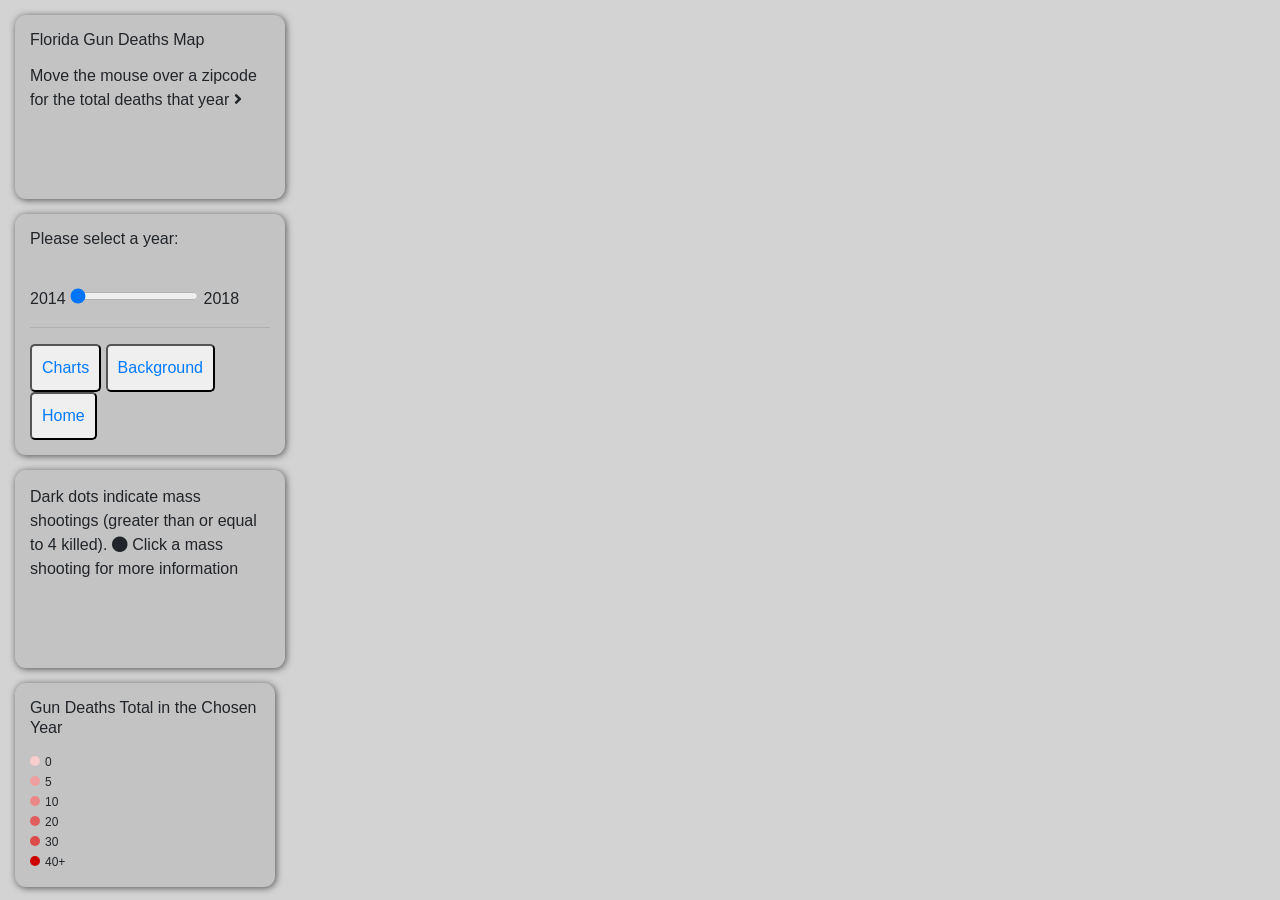
==== map.html @ d7594457 "Initial commit" ====
<!doctype html>

<html lang="en">

<head>
  <meta charset="utf-8">

  <title>Gun Deaths Florida</title>
  <meta name="description" content="A Map of Gun Deaths in Florida since 2014">
  <meta name="author" content="Marium Sultan">
  <link rel="icon" href="favicon.ico">

<!-- Bootstrap core CSS -->
<link rel="stylesheet" href="https://stackpath.bootstrapcdn.com/bootstrap/4.3.1/css/bootstrap.min.css" integrity="sha384-ggOyR0iXCbMQv3Xipma34MD+dH/1fQ784/j6cY/iJTQUOhcWr7x9JvoRxT2MZw1T" crossorigin="anonymous">
<!-- Mapbox CSS -->
<link href="https://api.tiles.mapbox.com/mapbox-gl-js/v0.53.1/mapbox-gl.css" rel="stylesheet" />
<!-- FontAwesome CSS -->
<link rel="stylesheet" href="https://use.fontawesome.com/releases/v5.8.2/css/all.css" integrity="sha384-oS3vJWv+0UjzBfQzYUhtDYW+Pj2yciDJxpsK1OYPAYjqT085Qq/1cq5FLXAZQ7Ay" crossorigin="anonymous">
<!-- Custom CSS -->
<link rel="stylesheet" href="css/styles.css?v=1.0">

<body>

  <div id="mapContainer">
    <div id="sidebar">
      <div class="info-box">
        <h3>Florida Gun Deaths Map</h3>
        <span id=address> </span>Move the mouse over a zipcode for the total deaths that year <i class="fas fa-angle-right"></i> </span><br/>
        <span id="n_killed"></span><br/>
        <span id="zipcode"></span><br/>
        <span id="year"></span><br/>
      </div>

      <div class="info-box">
        <h3>Please select a year:</h3>
        <label id='year'></label>
      <div>


          2014
            <input id='slider' type='range' min='2014' max='2018' step='1' value='2014' />
          2018
          </div>


        <hr/>
        <button class="button"><a href = "charts.html"> Charts</a> </button>
        <button class="button"><a href = "background.html"> Background</a> </button>
        <button class="button"><a href = "index.html"> Home</a> </button>



      </div>

      <div class="info-box">
        <span id=address> </span>Dark dots indicate mass shootings (greater than or equal to 4 killed). <i class="fas fa-circle"></i> Click a mass shooting for more information</span><br/>
        <span id="n_killed_s"></span><br/>
        <span id="address_s"></span><br/>
        <span id="year_s"></span><br/>

      </div>

      <div class=legend >

        <h3>Gun Deaths Total in the Chosen Year</h3>
        <div><span style='background-color: #f7cdcd'></span>0</div>
        <div><span style='background-color: #ee9f9f'></span>5</div>
        <div><span style='background-color: #ea8888'></span>10</div>
        <div><span style='background-color: #e15e5e'></span>20</div>
        <div><span style='background-color: #dd4a4a'></span>30</div>
        <div><span style='background-color: #cc0000'></span>40+</div>

      </div>



  <script src='https://api.tiles.mapbox.com/mapbox-gl-js/v0.53.1/mapbox-gl.js'></script>
  <script src="https://code.jquery.com/jquery-3.3.1.min.js" integrity="sha256-FgpCb/KJQlLNfOu91ta32o/NMZxltwRo8QtmkMRdAu8=" crossorigin="anoFloridamous"></script>
  <script src="js/scripts.js"></script>
</body>
---- css/styles.css ----
html, body {
 height: 100%
}

#mapContainer {
  height: 100%;
  width: 100%;
  background: lightgray;
  margin: 0 auto;
  display: block;
}

#sidebar {
  width: 300px;
  position: absolute;
  top: 0;
  left: 0;
  bottom: 0;
  z-index: 10;
  padding: 15px;
}

.info-box {
  top: 25px;
  left: 25px;
  z-index: 10;
  background-color: #c3c3c3;
  padding: 15px;
  border-radius: 11px;
  box-shadow: 1px 1px 7px #525252;
  margin-bottom:15px
}


h3 {
  margin: 0 0 15px 0;
  font-size: 1rem;
}

button {
  padding: 10px;
  font-weight: 500;
  border-radius: 5px;
}

.legend-color-box {
  height: 15px;
  width: 15px;
  float: left;
  margin-right: 10px;
}

.map-overlay input {
background-color: transparent;
display: inline-block;
width: 100%;
position: relative;
margin: 0;
cursor: ew-resize;
}

.legend {
  top: 100px;
  font: 12px/20px 'Helvetica Neue', Arial, Helvetica, sans-serif;
  float: left;
  margin-right: 10px;
  background-color: #c3c3c3;
  padding: 15px;
  border-radius: 11px;
  box-shadow: 1px 1px 7px #525252;
  margin-bottom:15px
}


.legend h4 {
  margin: 0 0 10px;
}

.legend div span {
  border-radius: 50%;
  display: inline-block;
  height: 10px;
  margin-right: 5px;
  width: 10px;
}
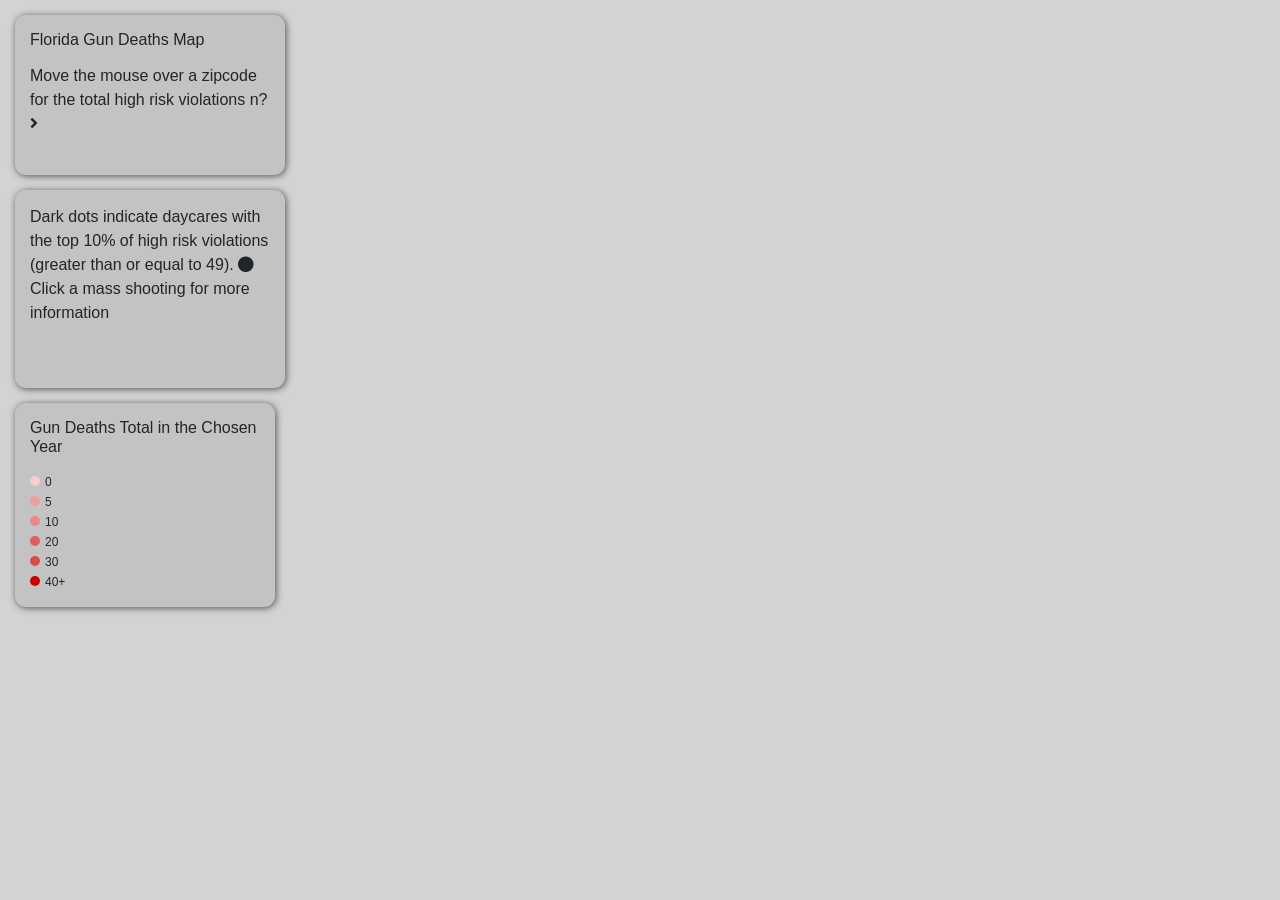
==== commit ce8dbbd1: "first test" ====
--- a/map.html
+++ b/map.html
@@ -25,38 +25,16 @@
     <div id="sidebar">
       <div class="info-box">
         <h3>Florida Gun Deaths Map</h3>
-        <span id=address> </span>Move the mouse over a zipcode for the total deaths that year <i class="fas fa-angle-right"></i> </span><br/>
+        <span id=address> </span>Move the mouse over a zipcode for the total high risk violations n? <i class="fas fa-angle-right"></i> </span><br/>
         <span id="n_killed"></span><br/>
-        <span id="zipcode"></span><br/>
-        <span id="year"></span><br/>
       </div>
 
-      <div class="info-box">
-        <h3>Please select a year:</h3>
-        <label id='year'></label>
-      <div>
-
-
-          2014
-            <input id='slider' type='range' min='2014' max='2018' step='1' value='2014' />
-          2018
-          </div>
-
-
-        <hr/>
-        <button class="button"><a href = "charts.html"> Charts</a> </button>
-        <button class="button"><a href = "background.html"> Background</a> </button>
-        <button class="button"><a href = "index.html"> Home</a> </button>
-
-
-
-      </div>
 
       <div class="info-box">
-        <span id=address> </span>Dark dots indicate mass shootings (greater than or equal to 4 killed). <i class="fas fa-circle"></i> Click a mass shooting for more information</span><br/>
+        <span id=address> </span>Dark dots indicate daycares with the top 10% of high risk violations (greater than or equal to 49). <i class="fas fa-circle"></i> Click a mass shooting for more information</span><br/>
         <span id="n_killed_s"></span><br/>
-        <span id="address_s"></span><br/>
-        <span id="year_s"></span><br/>
+        <span id="DC_ID"></span><br/>
+
 
       </div>
 
@@ -76,5 +54,5 @@
 
   <script src='https://api.tiles.mapbox.com/mapbox-gl-js/v0.53.1/mapbox-gl.js'></script>
   <script src="https://code.jquery.com/jquery-3.3.1.min.js" integrity="sha256-FgpCb/KJQlLNfOu91ta32o/NMZxltwRo8QtmkMRdAu8=" crossorigin="anoFloridamous"></script>
-  <script src="js/scripts.js"></script>
+  <script src="js/scripts_test.js"></script>
 </body>
